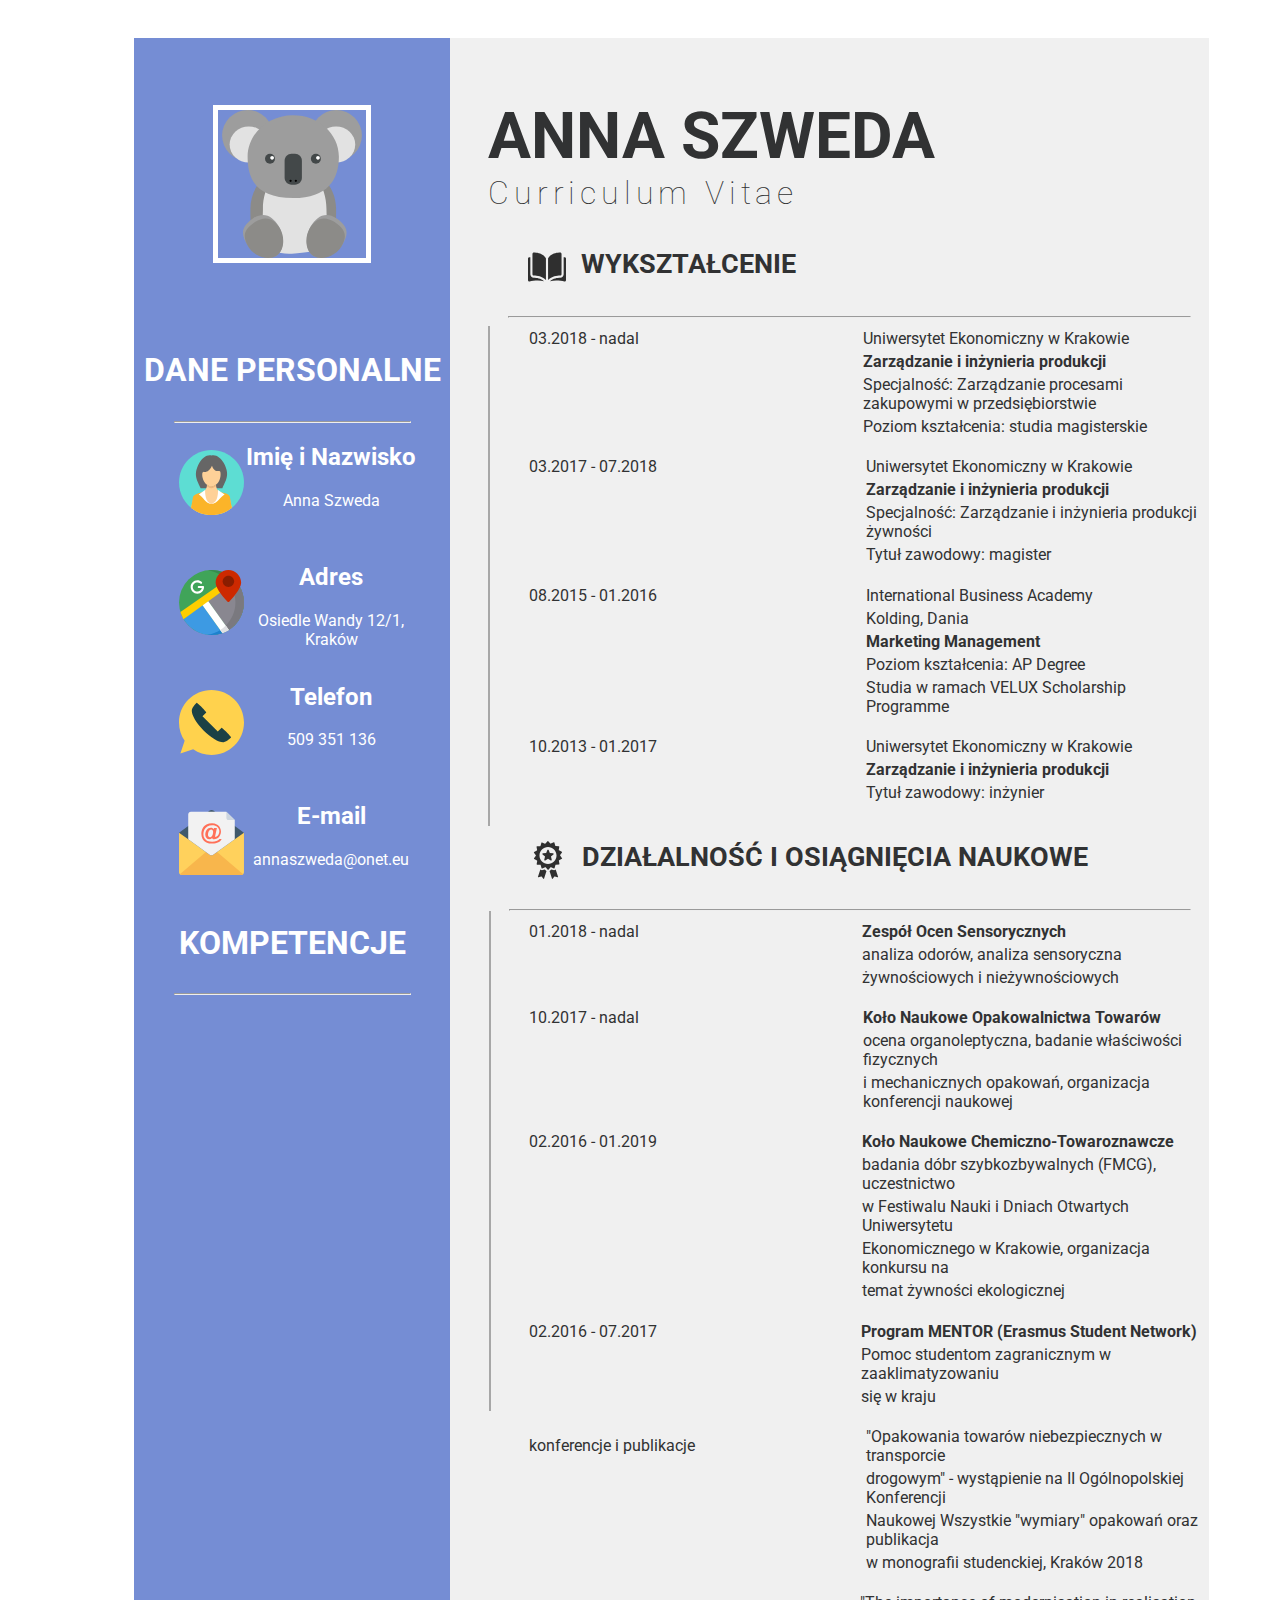
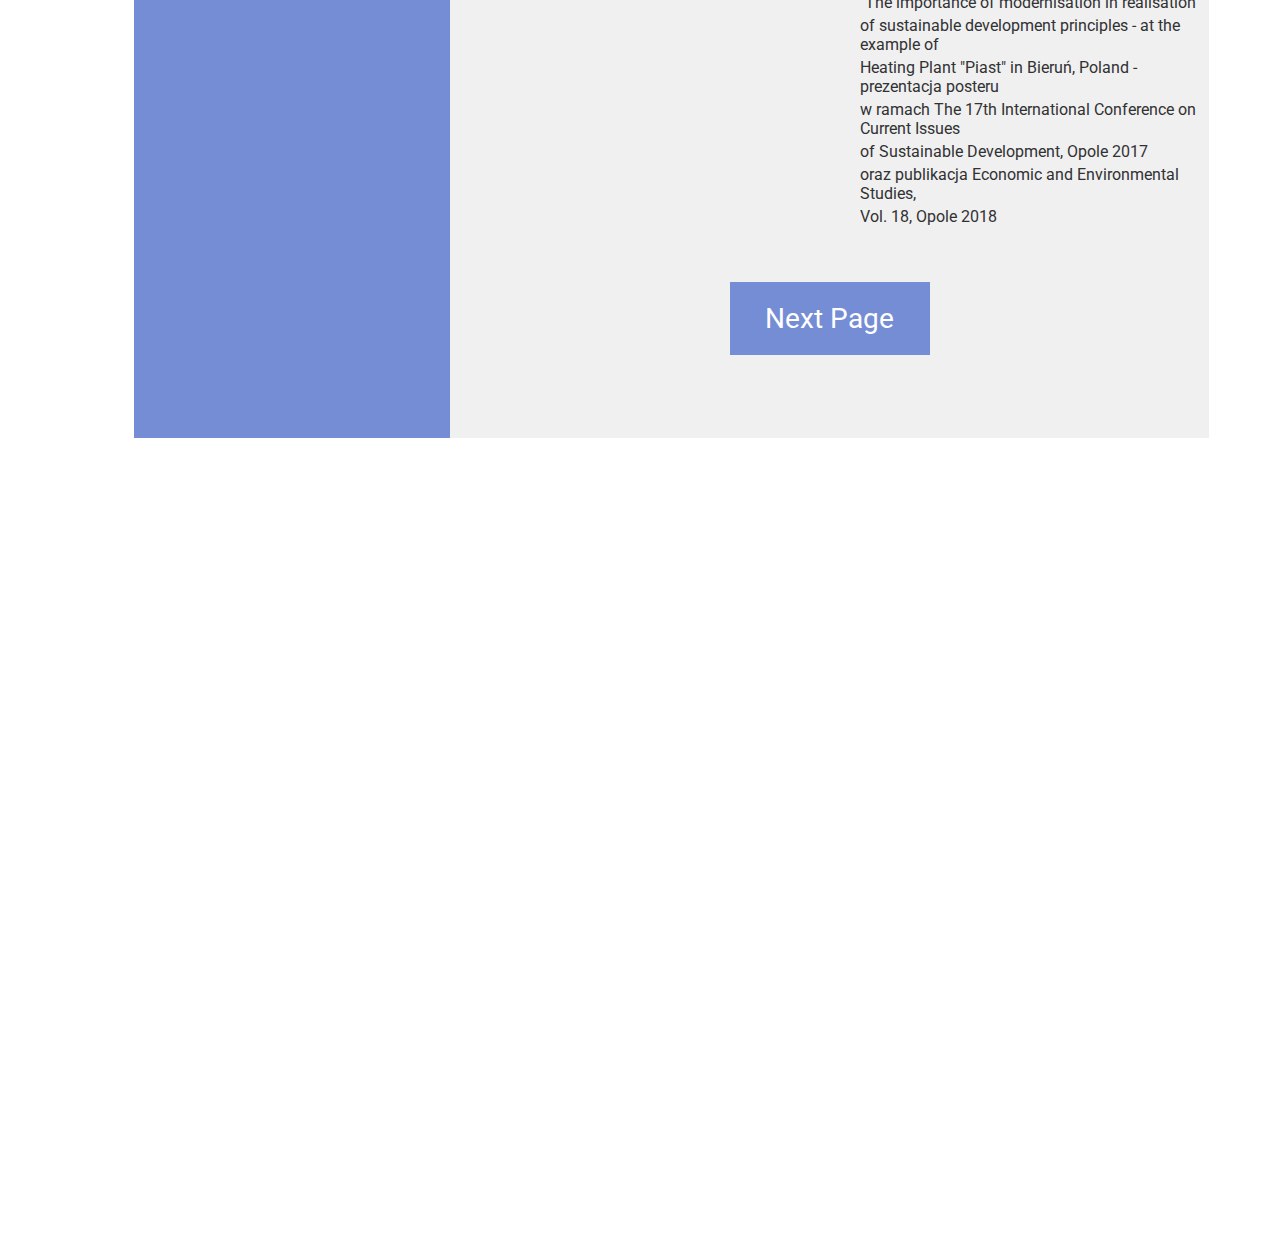
==== index.html @ 2958a1c7 "adding resources" ====
<!DOCTYPE html>
<html>
<head>
  <meta charset="utf-8">
  <meta name="viewport" content="width=device-width">
  <link rel="stylesheet" type="text/css" href="css.css">
  <link href="https://fonts.googleapis.com/css?family=Roboto" rel="stylesheet">
  <title>Curriculum Vitae</title>
</head>
<body>
<section class="container">
  <div class="left-half">
	<div class="profile-card">
		<img class="profile-img" alt="Anna Szweda" src="koala-svgrepo-com.svg" >
			<div class="header">
			<h1>DANE PERSONALNE</h1>
			<hr>
			<div class="personal">
				<img class="img" alt="Icons" src="girl.svg">
				<h2>Imię i Nazwisko</h2>
				<p>Anna Szweda</p>
  			</div>
  			<div class="personal">
  				<img class="img" alt="Icons" src="google-maps.svg">
				<h2>Adres</h2>
				<p>Osiedle Wandy 12/1, Kraków</p>
			</div>
			<div class="personal">
  				<img class="img" alt="Icons" src="mobile-phone.svg">
				<h2>Telefon</h2>
				<p>509 351 136</p>
			</div>
			<div class="personal">
  				<img class="img" alt="Icons" src="email.svg">
				<h2>E-mail</h2>
				<p>annaszweda@onet.eu</p>
		</div>
			<h1>KOMPETENCJE</h1>
			<hr>
	</div>
  </div>
  </div>
  <div class="right-half">
  				<div class="cv-header">
					<h3 class="cv">ANNA SZWEDA</h3>
					<p class="ps">Curriculum Vitae</p>
					<hr class="left-line">
			<div class="right-header">
				<img class="img-right" alt="Icons" src="open-book.svg">
				<h4>WYKSZTAŁCENIE</h4>
				<hr class="hr">
				<table>
				  <tr>
				    <td>03.2018 - nadal</td>
				    <td>Uniwersytet Ekonomiczny w Krakowie</td>
				  </tr>
				  <tr>
				    <td></td>
				    <td><strong>Zarządzanie i inżynieria produkcji</strong></td>
				  </tr>
				  <tr>
				    <td></td>
				    <td>Specjalność: Zarządzanie procesami zakupowymi w przedsiębiorstwie</td>
				  </tr>
				  <tr>
				    <td></td>
				    <td>Poziom kształcenia: studia magisterskie</td>
				  </tr>
				</table>
				<table>
				  <tr>
				    <td>03.2017 - 07.2018</td>
				    <td>Uniwersytet Ekonomiczny w Krakowie</td>
				  </tr>
				  <tr>
				    <td></td>
				    <td><strong>Zarządzanie i inżynieria produkcji</strong></td>
				  </tr>
				  <tr>
				    <td></td>
				    <td>Specjalność: Zarządzanie i inżynieria produkcji żywności</td>
				  </tr>
				  <tr>
				    <td></td>
				    <td>Tytuł zawodowy: magister</td>
				  </tr>
				</table>
				<table>
				  <tr>
				    <td>08.2015 - 01.2016</td>
				    <td>International Business Academy</td>
				  </tr>
				  <tr>
				    <td></td>
				    <td>Kolding, Dania</td>
				  </tr>
				  <tr>
				    <td></td>
				    <td><strong>Marketing Management</strong></td>
				  </tr>
				  <tr>
				    <td></td>
				    <td>Poziom kształcenia: AP Degree</td>
				  </tr>
				  <tr>
				    <td></td>
				    <td>Studia w ramach VELUX Scholarship Programme</td>
				  </tr>
				</table>
				<table>
				  <tr>
				    <td>10.2013 - 01.2017</td>
				    <td>Uniwersytet Ekonomiczny w Krakowie</td>
				  </tr>
				  <tr>
				    <td></td>
				    <td><strong>Zarządzanie i inżynieria produkcji</strong></td>
				  </tr>
				  <tr>
				    <td></td>
				    <td>Tytuł zawodowy: inżynier</td>
				  </tr>
				</table>
				<hr class="right-line">
						<div class="right-header">
				<img class="img-right" alt="Icons" src="medal.svg">
				<h4>DZIAŁALNOŚĆ I OSIĄGNIĘCIA NAUKOWE</h4>
				<hr class="hr">
				<table>
				  <tr>
				    <td>01.2018 - nadal</td>
				    <td><strong>Zespół Ocen Sensorycznych</strong></td>
				  </tr>
				  <tr>
				    <td></td>
				    <td>analiza odorów, analiza sensoryczna</td>
				  </tr>
				  <tr>
				    <td></td>
				    <td>żywnościowych i nieżywnościowych</td>
				  </tr>
				</table>
				<table>
				  <tr>
				    <td>10.2017 - nadal</td>
				    <td><strong>Koło Naukowe Opakowalnictwa Towarów</strong></td>
				  </tr>
				  <tr>
				    <td></td>
				    <td>ocena organoleptyczna, badanie właściwości fizycznych</td>
				  </tr>
				  <tr>
				    <td></td>
				    <td>i mechanicznych opakowań, organizacja konferencji naukowej</td>
				  </tr>
				</table>
				<table>
				  <tr>
				    <td>02.2016 - 01.2019</td>
				    <td><strong>Koło Naukowe Chemiczno-Towaroznawcze</strong></td>
				  </tr>
				  <tr>
				    <td></td>
				    <td>badania dóbr szybkozbywalnych (FMCG), uczestnictwo</td>
				  </tr>
				  <tr>
				    <td></td>
				    <td>w Festiwalu Nauki i Dniach Otwartych Uniwersytetu</td>
				  </tr>
				  <tr>
				    <td></td>
				    <td>Ekonomicznego w Krakowie, organizacja konkursu na</td>
				  </tr>
				  <tr>
				    <td></td>
				    <td>temat żywności ekologicznej</td>
				  </tr>
				</table>
				<table>
				  <tr>
				    <td>02.2016 - 07.2017</td>
				    <td><strong>Program MENTOR (Erasmus Student Network)</strong></td>
				  </tr>
				  <tr>
				    <td></td>
				    <td>Pomoc studentom zagranicznym w zaaklimatyzowaniu</td>
				  </tr>
				  <tr>
				    <td></td>
				    <td>się w kraju</td>
				  </tr>
				</table>
				<table>
				  <tr>
				    <td>konferencje i publikacje</td>
				    <td>"Opakowania towarów niebezpiecznych w transporcie</td>
				  </tr>
				  <tr>
				    <td></td>
				    <td>drogowym" - wystąpienie na  II Ogólnopolskiej Konferencji</td>
				  </tr>
				  <tr>
				    <td></td>
				    <td>Naukowej Wszystkie "wymiary" opakowań oraz publikacja</td>
				  </tr>
				  <tr>
				    <td></td>
				    <td>w monografii studenckiej, Kraków 2018</td>
				  </tr>
				</table>
								<table>
				  <tr>
				    <td></td>
				    <td>"The importance of modernisation in realisation</td>
				  </tr>
				  <tr>
				    <td></td>
				    <td>of sustainable development principles - at the example of</td>
				  </tr>
				  <tr>
				    <td></td>
				    <td>Heating Plant "Piast" in Bieruń, Poland - prezentacja posteru</td>
				  </tr>
				  <tr>
				    <td></td>
				    <td>w ramach The 17th International Conference on Current Issues</td>
				  </tr>
				  <tr>
				    <td></td>
				    <td>of Sustainable Development, Opole 2017</td>
				  </tr>
				  <tr>
				    <td></td>
				    <td>oraz publikacja Economic and Environmental Studies,</td>
				  </tr>
				  <tr>
				    <td></td>
				    <td>Vol. 18, Opole 2018</td>
				  </tr>
				</table>
				<a href="next-page.html"<button class="button" style="vertical-align:middle"><span>Next Page </span></button></a>
			</div>
  </div>
</section>
</body>
</html>
---- css.css ----
/* Pen-specific styles */
* {
  box-sizing: border-box;
}
html, body, section, div {
  margin-top: 1%;
  height: 100%;
}

body, p { 
  color: #fff;
  text-align: center;
  font-family: 'Roboto', sans-serif;
  font-size: 1rem;
}

.container {
}

/* Pattern styles */
.left-half {
  background-color: #758DD4;
  float: left;
  margin-left: 10%;
  width: 25%;
  height: 2000px;
}
h1 {
	margin-bottom: 10%;
}
.profile-card {
}
.profile-img {
	margin: 20%;
	width: 50%;
	border: 5px solid #FFF;
}
.profile-img:hover {
	height: 10%;
}
.personal {
	height: 5%;
	margin-left: 10%;
	margin-right: 10%;
	background-color: ;
}
.img {
	height: 65%;
	text-align: center;
	float: left;
	margin-left: 5%;
	margin-top: 3%;
}
.img-right {
	height: 1.9%;
	text-align: center;
	float: left;
	margin-left: 5%;
	margin-right: 2%;
	margin-top: 0;
	opacity: .8;
}
h1 {
	color: #FFF;
}
h3 {
	margin: 0;
}
h4 {
	color: #313233;
	font-size: 1.7rem;
	text-align: left;
	margin-left: 5%;
}

hr {
	width: 75%;
}
.hr {
	width: 90%;
	text-align: left;
}
.left-line-next {
	border: .01rem solid black;
	opacity: .3;
	height: 250px;
	width: 0px;
	float: left;
	margin-left: 5%;
	margin-top: 15%;
}
.right-line-next {
	border: .01rem solid black;
	opacity: .3;
	height: 20px;
	width: 0px;
	float: left;
	margin-left: 5%;
	margin-top: 11%;
}
.hr-back {
	width: 1%;
	text-align: left;
}
.left-line {
	border: .01rem solid black;
	opacity: .3;
	height: 500px;
	width: 0px;
	float: left;
	margin-left: 5%;
	margin-top: 15%;
}
.right-line {
	border: .01rem solid black;
	opacity: .3;
	height: 500px;
	width: 1px;
	float: left;
	margin-top: 12%;
	margin-left: -1px;
}
.cv {
	font-size: 4rem;
	text-align: left;
	color: #313233;
	font-weight: bolder;
	margin-left: 5%;
	margin-top: 8%;
	margin-right: 5%;
}
.ps {
	text-align: left;
	font-size: 2rem;
	font-weight: lighter;
	letter-spacing: .3rem;
	color: #313233;
	margin: 0;
	margin-left: 5%;
	margin-right: 5%;
}
table {
	color: #313233;
	margin: 0;
	margin-left: 10%;
	margin-bottom: 2%;
}
td {
	width: 400px;
	text-align: left;
}
.cv-header {
	background-color: ;
}
.right-half {
  background-color: #F0F0F0;
  float: left;
  width: 60%;
  height: 2000px;
}
.button {
  display: inline-block;
  border-radius: 0;
  background-color: #758DD4;
  border: none;
  color: #FFFFFF;
  text-align: center;
  font-size: 28px;
  padding: 20px;
  width: 200px;
  transition: all 0.5s;
  cursor: pointer;
  margin: 5px;
  margin-top: 5%;
}

.button span {
  cursor: pointer;
  display: inline-block;
  position: relative;
  transition: 0.5s;
}

.button span:after {
  content: '\00bb';
  position: absolute;
  opacity: 0;
  top: 0;
  right: -20px;
  transition: 0.5s;
}

.button:hover span {
  padding-right: 25px;
}

.button:hover span:after {
  opacity: 1;
  right: 0;
}
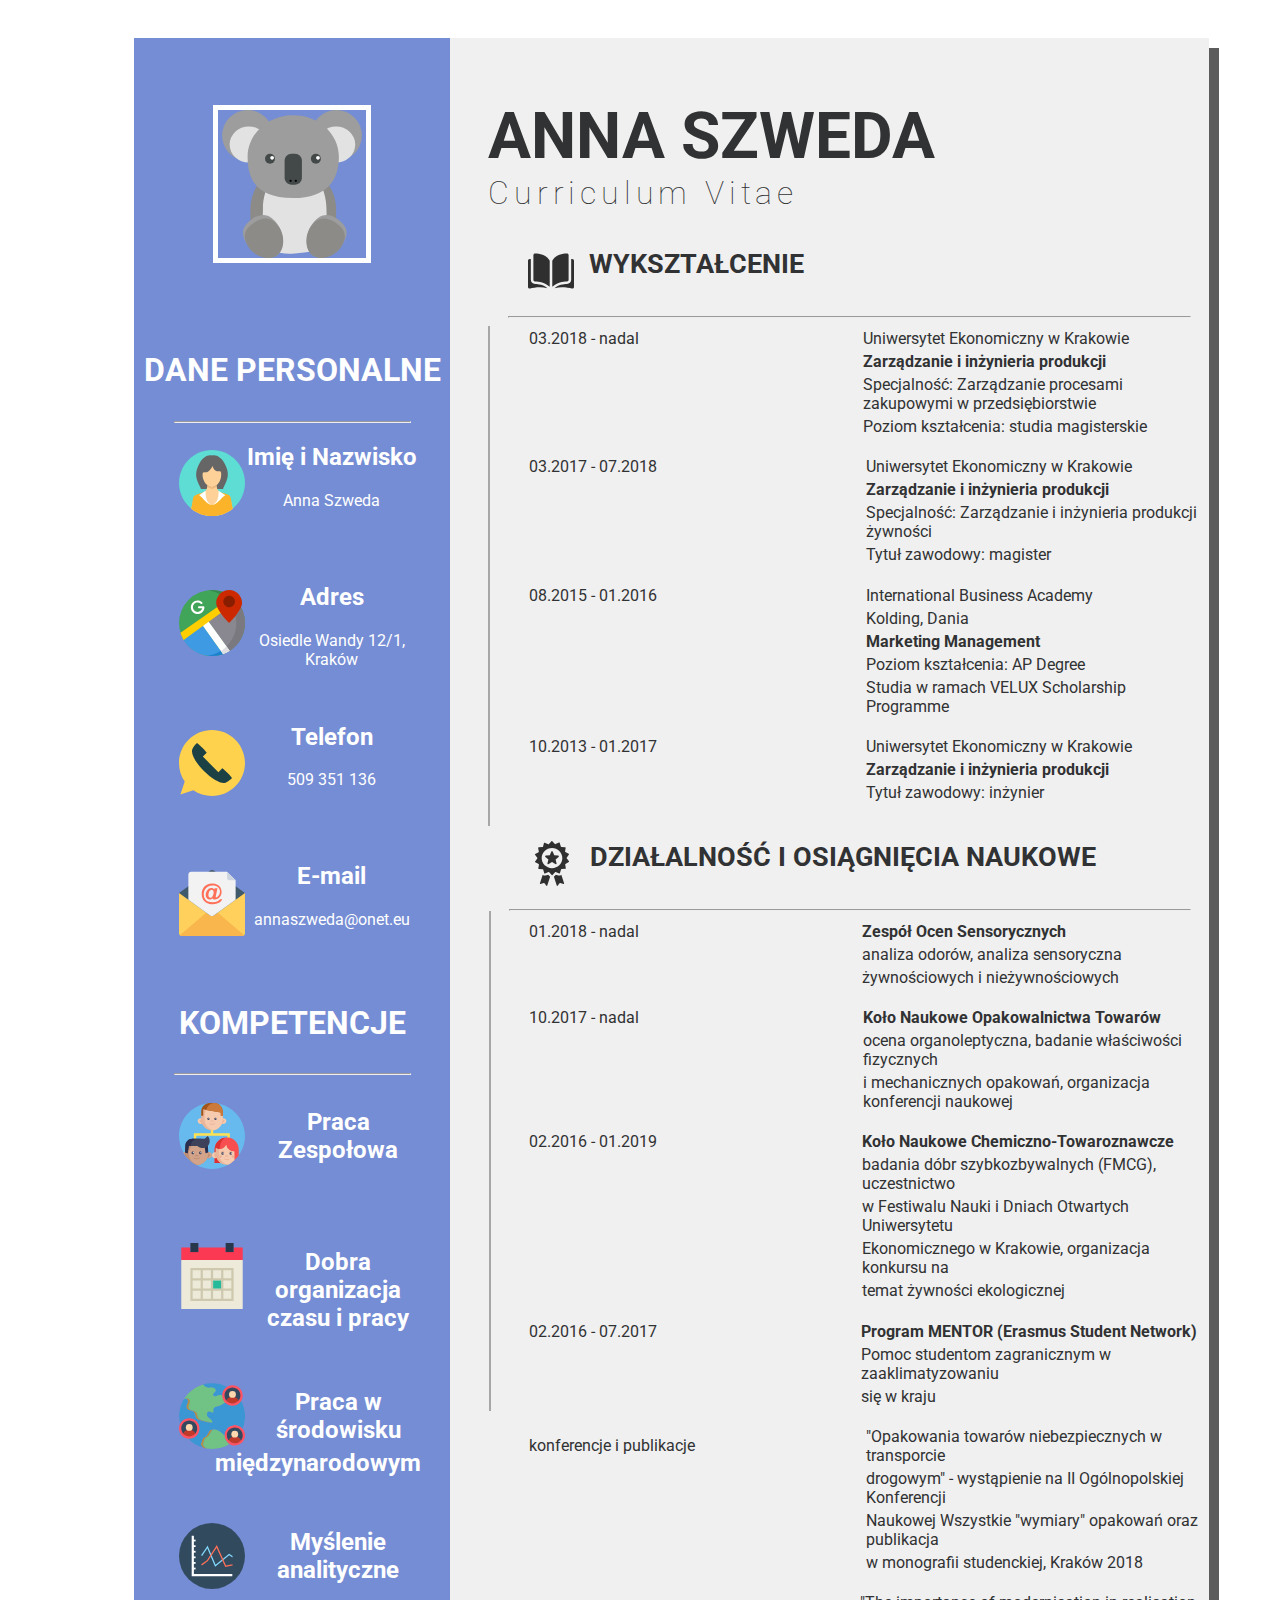
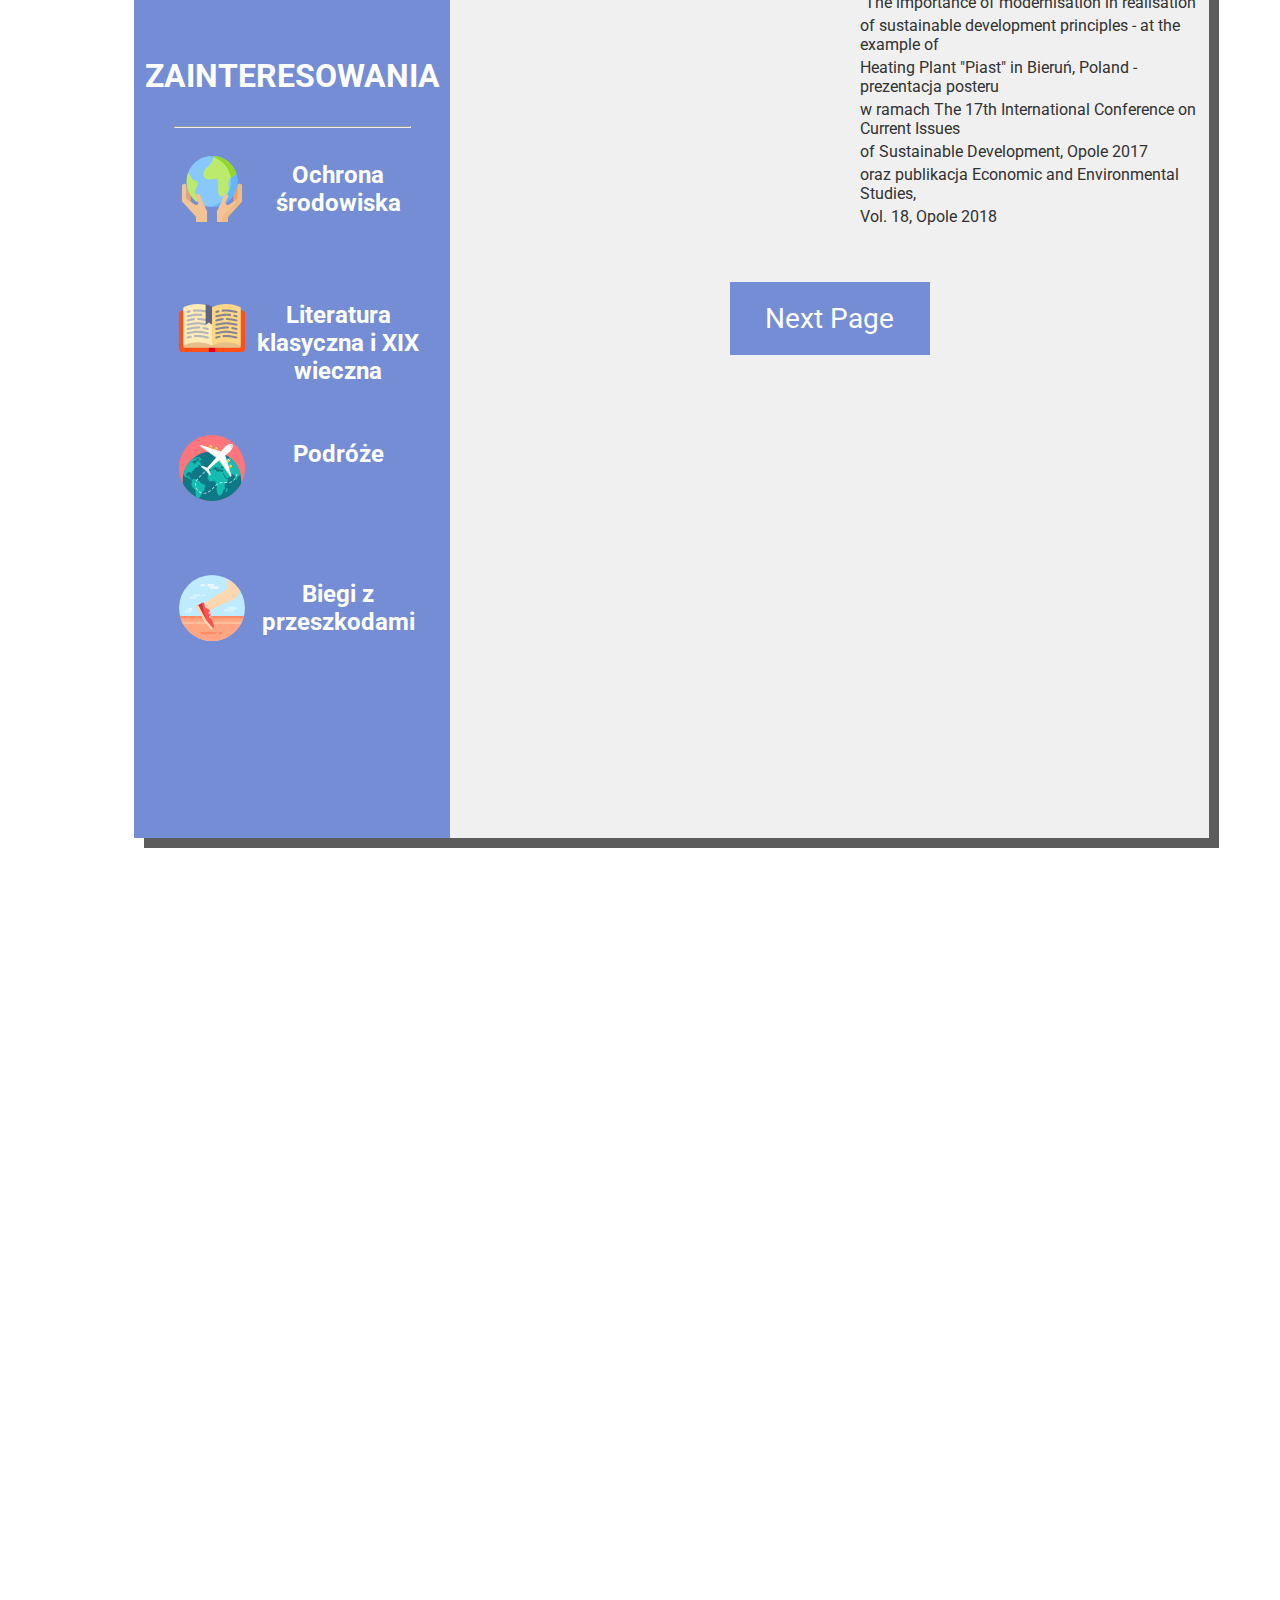
==== commit 0b3ba563: "Add left components" ====
--- a/index.html
+++ b/index.html
@@ -1,4 +1,5 @@
 <!DOCTYPE html>
+
 <html>
 <head>
   <meta charset="utf-8">
@@ -37,6 +38,40 @@
 		</div>
 			<h1>KOMPETENCJE</h1>
 			<hr>
+			<div class="personal">
+  				<img class="img" alt="Icons" src="hierarchy.svg">
+				<h2 class="img-header">Praca Zespołowa</h2>
+		</div>
+					<div class="personal">
+  				<img class="img" alt="Icons" src="calendar.svg">
+				<h2 class="img-header">Dobra organizacja czasu i pracy</h2>
+		</div>
+					<div class="personal">
+  				<img class="img" alt="Icons" src="earth-globe.svg">
+				<h2 class="img-header">Praca w środowisku międzynarodowym</h2>
+		</div>
+					<div class="personal">
+  				<img class="img" alt="Icons" src="analytics.svg">
+				<h2 class="img-header">Myślenie analityczne</h2>
+		</div>
+					<h1>ZAINTERESOWANIA</h1>
+			<hr>
+			<div class="personal">
+  				<img class="img" alt="Icons" src="earth.svg">
+				<h2 class="img-header">Ochrona środowiska</h2>
+		</div>
+					<div class="personal">
+  				<img class="img" alt="Icons" src="book.svg">
+				<h2 class="img-header">Literatura klasyczna i XIX wieczna</h2>
+		</div>
+					<div class="personal">
+  				<img class="img" alt="Icons" src="travel.svg">
+				<h2 class="img-header">Podróże</h2>
+		</div>
+					<div class="personal">
+  				<img class="img" alt="Icons" src="athletics.svg">
+				<h2 class="img-header">Biegi z przeszkodami</h2>
+		</div>
 	</div>
   </div>
   </div>
--- a/css.css
+++ b/css.css
@@ -12,9 +12,6 @@
   text-align: center;
   font-family: 'Roboto', sans-serif;
   font-size: 1rem;
-}
-
-.container {
 }
 
 /* Pattern styles */
@@ -23,7 +20,8 @@
   float: left;
   margin-left: 10%;
   width: 25%;
-  height: 2000px;
+  height: 2400px;
+  box-shadow: #5c5c5c 10px 10px;
 }
 h1 {
 	margin-bottom: 10%;
@@ -45,11 +43,18 @@
 	background-color: ;
 }
 .img {
-	height: 65%;
+	height: 55%;
 	text-align: center;
 	float: left;
 	margin-left: 5%;
 	margin-top: 3%;
+}
+.img-header {
+	background-color: ;
+	padding: 5%;
+	margin-left: 10%;
+	width: 100%;
+	height: 100%;
 }
 .img-right {
 	height: 1.9%;
@@ -156,7 +161,8 @@
   background-color: #F0F0F0;
   float: left;
   width: 60%;
-  height: 2000px;
+  height: 2400px;
+  box-shadow: #5c5c5c 10px 10px;
 }
 .button {
   display: inline-block;
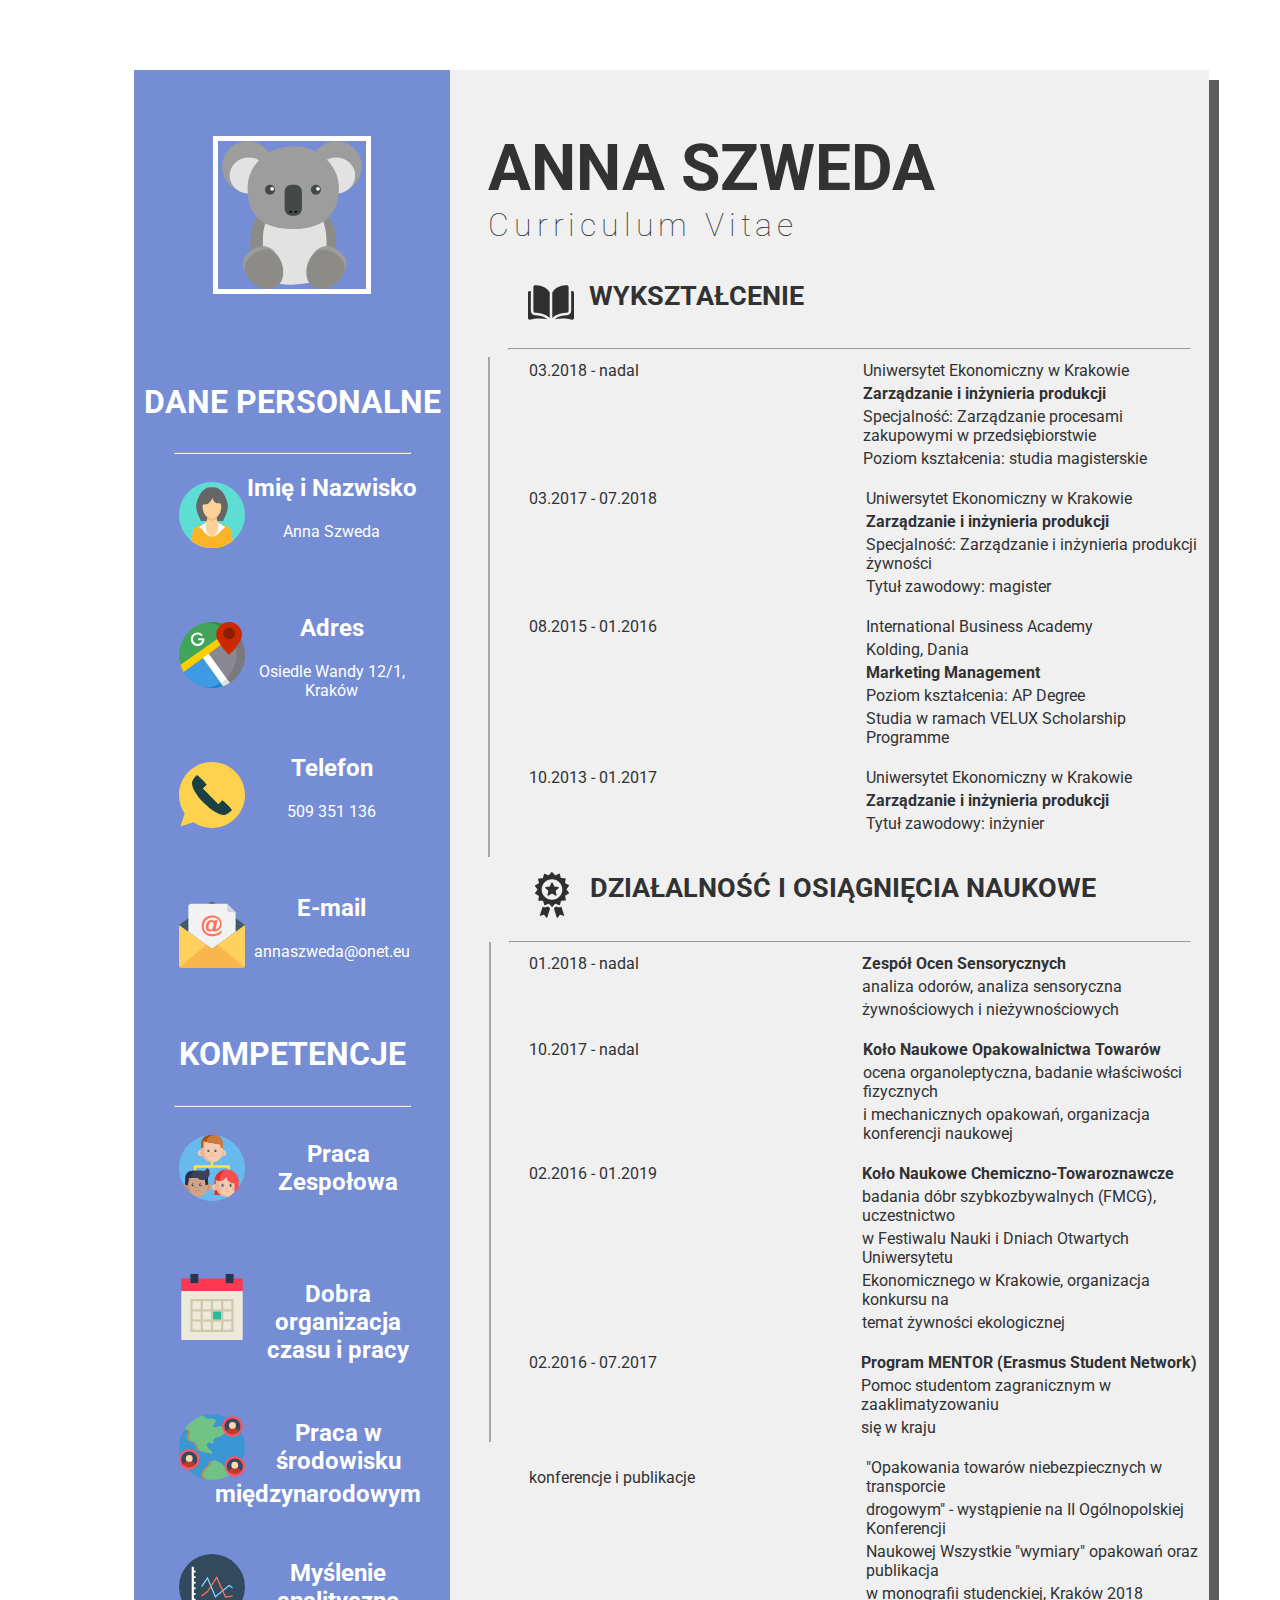
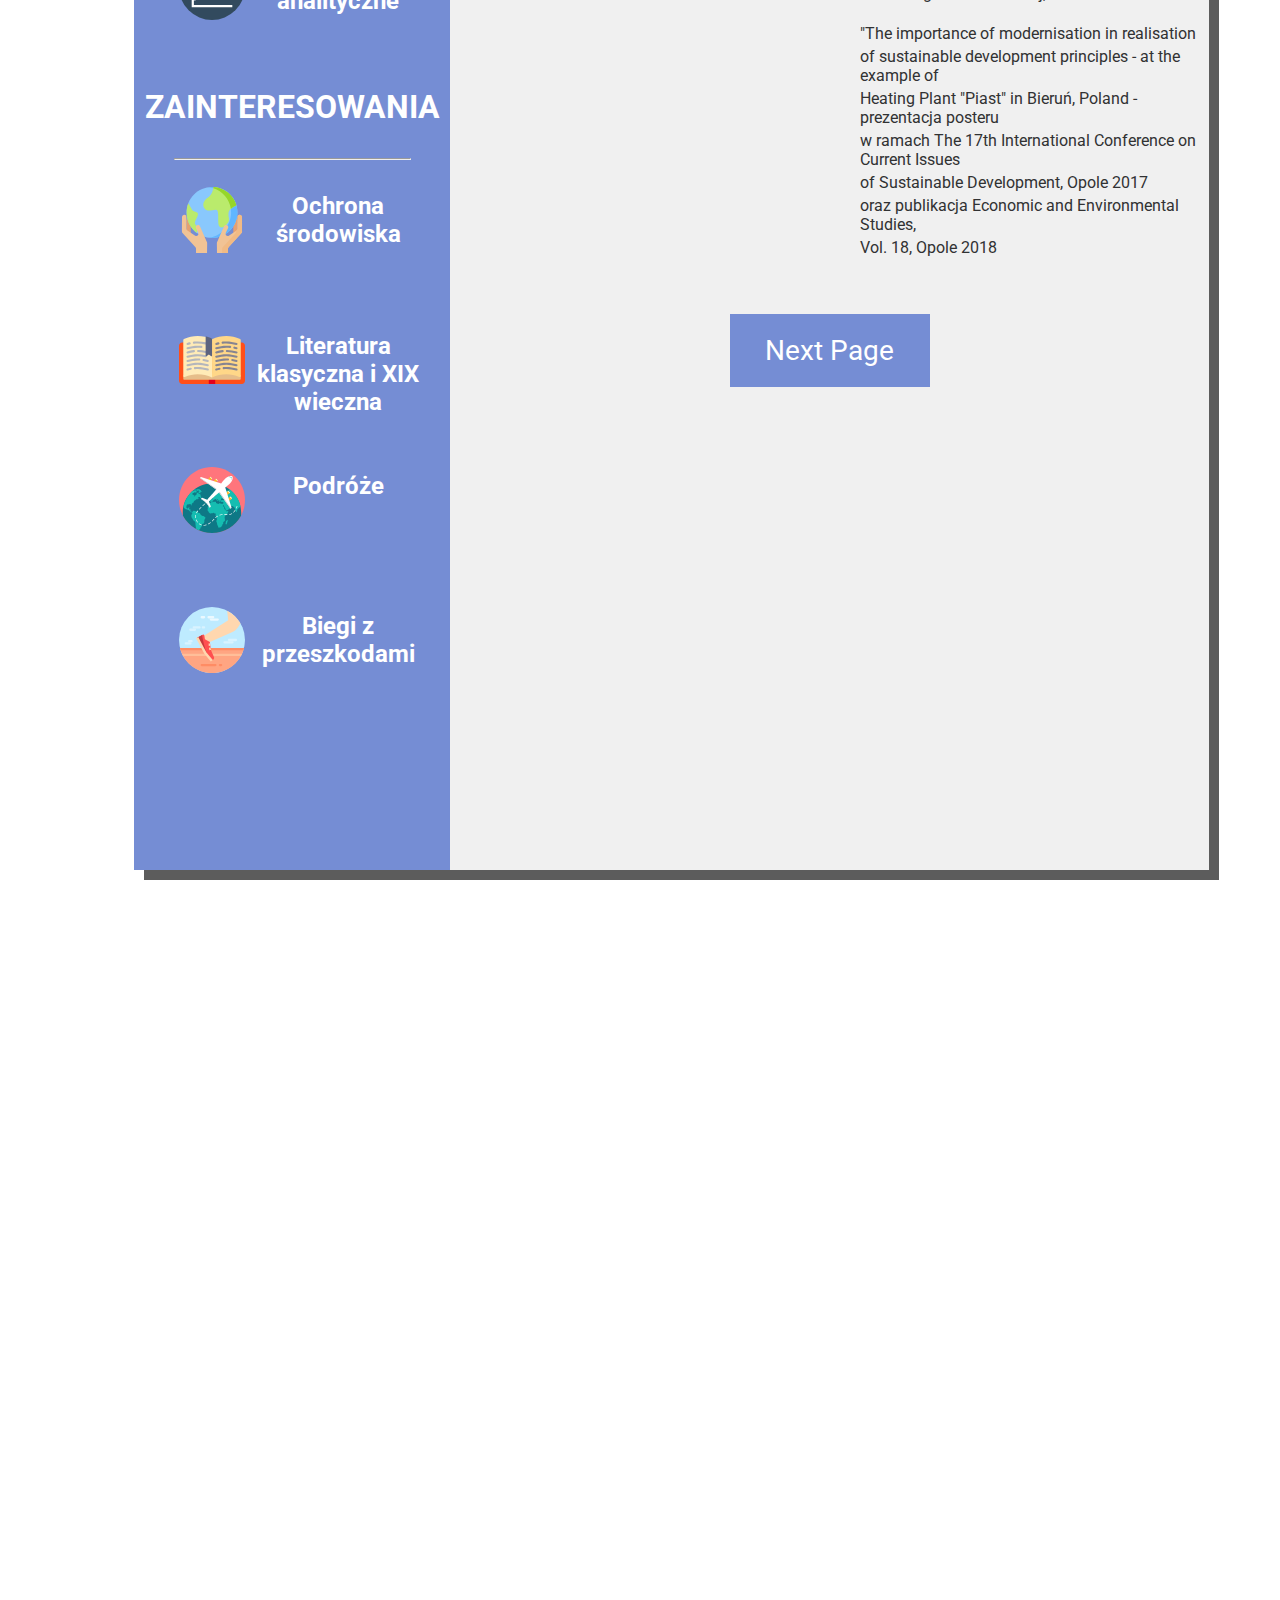
==== commit cb848957: "Add favicon" ====
--- a/index.html
+++ b/index.html
@@ -6,6 +6,7 @@
   <meta name="viewport" content="width=device-width">
   <link rel="stylesheet" type="text/css" href="css.css">
   <link href="https://fonts.googleapis.com/css?family=Roboto" rel="stylesheet">
+  <link rel="shortcut icon" href="koala.ico"
   <title>Curriculum Vitae</title>
 </head>
 <body>
